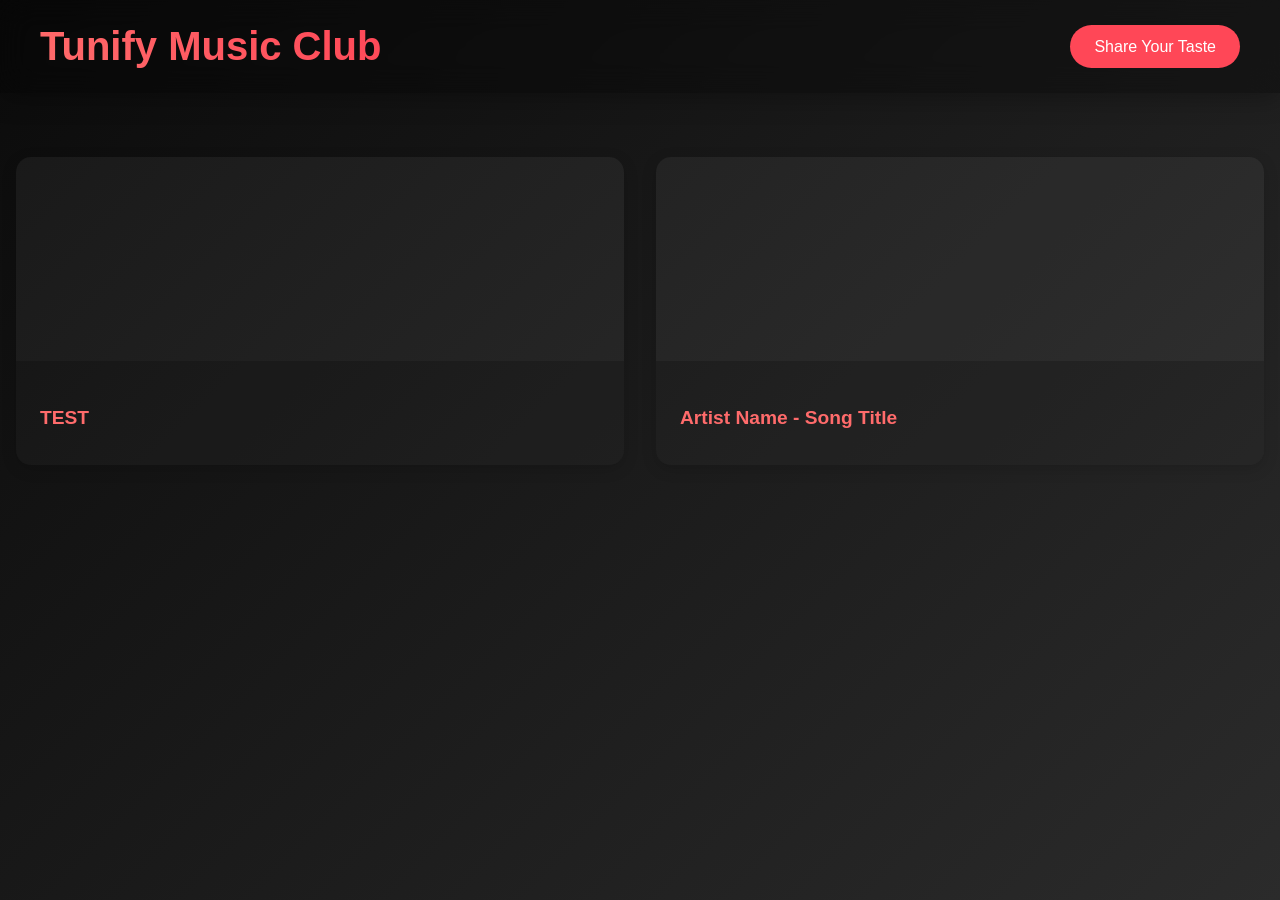
==== index.html @ 1dee3f4d "Add files via upload" ====
<!DOCTYPE html>
<html lang="en">
<head>
    <meta charset="UTF-8">
    <meta name="viewport" content="width=device-width, initial-scale=1.0">
    <title>Tunify LPM Club</title>
    <style>
        /* Body Styles */
        body {
            margin: 0;
            padding: 0;
            font-family: 'Segoe UI', sans-serif;
            background: linear-gradient(135deg, #0b0b0b, #2b2b2b);
            color: #fff;
            min-height: 100vh;
            display: flex;
            flex-direction: column;
        }

        /* Header */
        .header {
            background: rgba(0, 0, 0, 0.3);
            padding: 1.5rem;
            backdrop-filter: blur(15px);
            position: sticky;
            top: 0;
            z-index: 100;
            box-shadow: 0 4px 25px rgba(0, 0, 0, 0.3);
        }

        .nav {
            max-width: 1200px;
            margin: 0 auto;
            display: flex;
            justify-content: space-between;
            align-items: center;
        }

        .logo {
            font-size: 2.5rem;
            font-weight: 700;
            background: linear-gradient(45deg, #ff6b6b, #ff4757);
            -webkit-background-clip: text;
            -webkit-text-fill-color: transparent;
            text-decoration: none;
        }

        .cta-button {
            background: #ff4757;
            color: white;
            padding: 0.8rem 1.5rem;
            border-radius: 30px;
            font-size: 1rem;
            font-weight: 500;
            text-decoration: none;
            transition: background-color 0.3s ease;
        }

        .cta-button:hover {
            background: #ff6b6b;
        }

        /* Video Grid Layout */
        .video-grid {
            max-width: 1300px;
            margin: 3rem auto;
            padding: 1rem;
            display: grid;
            grid-template-columns: repeat(auto-fit, minmax(300px, 1fr));
            gap: 2rem;
        }

        /* Video Card */
        .video-card {
            background: rgba(255,255,255,0.05);
            border-radius: 15px;
            overflow: hidden;
            transition: transform 0.3s ease, box-shadow 0.3s ease;
            box-shadow: 0 4px 15px rgba(0,0,0,0.15);
        }

        .video-card:hover {
            transform: translateY(-8px);
            box-shadow: 0 10px 35px rgba(0,0,0,0.25);
        }

        .video-iframe {
            width: 100%;
            height: 200px;
            border: none;
            border-radius: 10px 10px 0 0;
        }

        .video-info {
            padding: 1.5rem;
            background: rgba(0, 0, 0, 0.2);
            border-radius: 0 0 15px 15px;
        }

        .video-title {
            font-size: 1.2rem;
            font-weight: 600;
            color: #ff6b6b;
            margin-bottom: 0.5rem;
            line-height: 1.5;
        }

        /* Add Content Section */
        .add-content {
            max-width: 1200px;
            margin: 4rem auto;
            padding: 3rem;
            background: rgba(255,255,255,0.05);
            border-radius: 15px;
            text-align: center;
            box-shadow: 0 4px 25px rgba(0,0,0,0.2);
        }

        .add-content h2 {
            font-size: 2rem;
            font-weight: 700;
            color: #ff4757;
            margin-bottom: 1rem;
        }

        .add-content p {
            font-size: 1rem;
            line-height: 1.7;
            color: #ddd;
        }

        /* Responsive Design */
        @media (max-width: 768px) {
            .video-grid {
                grid-template-columns: 1fr;
            }

            .cta-button {
                padding: 0.6rem 1.2rem;
            }
        }

        /* Global Styling for Links */
        a {
            color: inherit;
            text-decoration: none;
        }
    </style>
</head>
<body>
    <header class="header">
        <nav class="nav">
            <a href="#" class="logo">Tunify Music Club</a>
            <a href="register.html" class="cta-button">Share Your Taste</a>
        </nav>
    </header>

    <main>
        <div class="video-grid">
            <!-- Manually Add Tunisian Music Video IDs -->
            <div class="video-card">
                <iframe class="video-iframe" 
                        src="https://www.youtube.com/embed/PLFxECIB5e-OvoXTKUpQIWjfqOQobQuIgJ" 
                        allowfullscreen>
                </iframe>
                <div class="video-info">
                    <h3 class="video-title">TEST</h3>
                </div>
            </div>

            <div class="video-card">
                <iframe class="video-iframe" 
                        src="https://www.youtube.com/embed/VIDEO_ID_2" 
                        allowfullscreen>
                </iframe>
                <div class="video-info">
                    <h3 class="video-title">Artist Name - Song Title</h3>
                </div>
            </div>
        </div>

        
    </main>
</body>
</html>
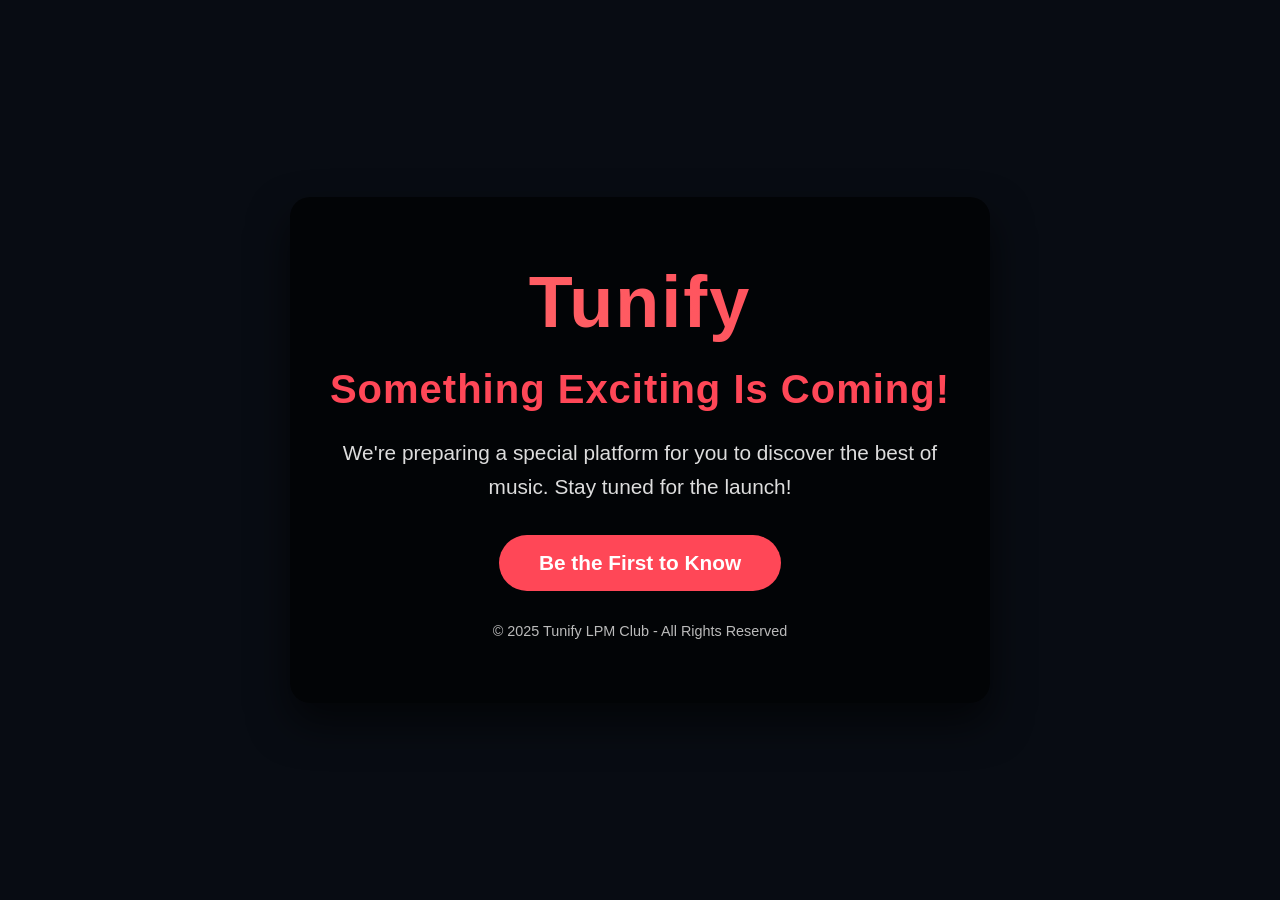
==== commit 911e1bcf: "Update index.html" ====
--- a/index.html
+++ b/index.html
@@ -5,181 +5,173 @@
     <meta name="viewport" content="width=device-width, initial-scale=1.0">
     <title>Tunify LPM Club</title>
     <style>
-        /* Body Styles */
-        body {
+        /* Global Reset */
+        * {
             margin: 0;
             padding: 0;
-            font-family: 'Segoe UI', sans-serif;
-            background: linear-gradient(135deg, #0b0b0b, #2b2b2b);
-            color: #fff;
-            min-height: 100vh;
-            display: flex;
-            flex-direction: column;
+            box-sizing: border-box;
         }
 
-        /* Header */
-        .header {
-            background: rgba(0, 0, 0, 0.3);
-            padding: 1.5rem;
-            backdrop-filter: blur(15px);
-            position: sticky;
-            top: 0;
-            z-index: 100;
-            box-shadow: 0 4px 25px rgba(0, 0, 0, 0.3);
+        /* Body */
+        body {
+            font-family: 'Montserrat', sans-serif;
+            background-color: #141e30;
+            color: #fff;
+            display: flex;
+            justify-content: center;
+            align-items: center;
+            height: 100vh;
+            overflow: hidden;
+            background-image: url('https://www.example.com/hero-image.jpg'); /* Replace with your own image */
+            background-size: cover;
+            background-position: center;
+            position: relative;
         }
 
-        .nav {
-            max-width: 1200px;
-            margin: 0 auto;
-            display: flex;
-            justify-content: space-between;
-            align-items: center;
+        /* Overlay for text clarity */
+        .overlay {
+            position: absolute;
+            top: 0;
+            left: 0;
+            width: 100%;
+            height: 100%;
+            background: rgba(0, 0, 0, 0.6);
         }
 
+        /* Main Container */
+        .coming-soon-container {
+            position: relative;
+            text-align: center;
+            max-width: 700px;
+            padding: 4rem 2rem;
+            background: rgba(0, 0, 0, 0.7);
+            border-radius: 20px;
+            box-shadow: 0 20px 40px rgba(0, 0, 0, 0.6);
+            z-index: 1;
+            transform: translateY(30px);
+            animation: fadeInUp 1s ease-out forwards;
+        }
+
+        /* Logo */
         .logo {
-            font-size: 2.5rem;
-            font-weight: 700;
+            font-size: 4.5rem;
+            font-weight: 800;
             background: linear-gradient(45deg, #ff6b6b, #ff4757);
             -webkit-background-clip: text;
             -webkit-text-fill-color: transparent;
-            text-decoration: none;
+            letter-spacing: 2px;
+            animation: fadeIn 1s ease-out 0.2s forwards;
         }
 
+        /* Heading */
+        .heading {
+            font-size: 2.5rem;
+            font-weight: 600;
+            margin-top: 1.5rem;
+            letter-spacing: 1px;
+            color: #ff4757;
+            opacity: 0;
+            animation: fadeIn 1s ease-out 0.4s forwards;
+        }
+
+        /* Description */
+        .description {
+            font-size: 1.3rem;
+            color: #ddd;
+            line-height: 1.6;
+            margin-top: 1.5rem;
+            opacity: 0;
+            animation: fadeIn 1s ease-out 0.6s forwards;
+        }
+
+        /* Call to Action Button */
         .cta-button {
             background: #ff4757;
             color: white;
-            padding: 0.8rem 1.5rem;
-            border-radius: 30px;
-            font-size: 1rem;
-            font-weight: 500;
+            padding: 1rem 2.5rem;
+            border-radius: 50px;
+            font-size: 1.3rem;
+            font-weight: 700;
             text-decoration: none;
-            transition: background-color 0.3s ease;
+            transition: all 0.3s ease;
+            margin-top: 2rem;
+            display: inline-block;
+            opacity: 0;
+            animation: fadeIn 1s ease-out 0.8s forwards;
         }
 
         .cta-button:hover {
             background: #ff6b6b;
+            transform: scale(1.05);
         }
 
-        /* Video Grid Layout */
-        .video-grid {
-            max-width: 1300px;
-            margin: 3rem auto;
-            padding: 1rem;
-            display: grid;
-            grid-template-columns: repeat(auto-fit, minmax(300px, 1fr));
-            gap: 2rem;
+        .cta-button:active {
+            transform: scale(1);
         }
 
-        /* Video Card */
-        .video-card {
-            background: rgba(255,255,255,0.05);
-            border-radius: 15px;
-            overflow: hidden;
-            transition: transform 0.3s ease, box-shadow 0.3s ease;
-            box-shadow: 0 4px 15px rgba(0,0,0,0.15);
+        /* Footer */
+        .footer {
+            font-size: 0.9rem;
+            color: #bbb;
+            margin-top: 2rem;
+            opacity: 0;
+            animation: fadeIn 1s ease-out 1s forwards;
         }
 
-        .video-card:hover {
-            transform: translateY(-8px);
-            box-shadow: 0 10px 35px rgba(0,0,0,0.25);
+        /* Keyframe Animations */
+        @keyframes fadeIn {
+            from {
+                opacity: 0;
+            }
+            to {
+                opacity: 1;
+            }
         }
 
-        .video-iframe {
-            width: 100%;
-            height: 200px;
-            border: none;
-            border-radius: 10px 10px 0 0;
-        }
-
-        .video-info {
-            padding: 1.5rem;
-            background: rgba(0, 0, 0, 0.2);
-            border-radius: 0 0 15px 15px;
-        }
-
-        .video-title {
-            font-size: 1.2rem;
-            font-weight: 600;
-            color: #ff6b6b;
-            margin-bottom: 0.5rem;
-            line-height: 1.5;
-        }
-
-        /* Add Content Section */
-        .add-content {
-            max-width: 1200px;
-            margin: 4rem auto;
-            padding: 3rem;
-            background: rgba(255,255,255,0.05);
-            border-radius: 15px;
-            text-align: center;
-            box-shadow: 0 4px 25px rgba(0,0,0,0.2);
-        }
-
-        .add-content h2 {
-            font-size: 2rem;
-            font-weight: 700;
-            color: #ff4757;
-            margin-bottom: 1rem;
-        }
-
-        .add-content p {
-            font-size: 1rem;
-            line-height: 1.7;
-            color: #ddd;
+        @keyframes fadeInUp {
+            from {
+                transform: translateY(30px);
+                opacity: 0;
+            }
+            to {
+                transform: translateY(0);
+                opacity: 1;
+            }
         }
 
         /* Responsive Design */
         @media (max-width: 768px) {
-            .video-grid {
-                grid-template-columns: 1fr;
+            .coming-soon-container {
+                padding: 3rem 1.5rem;
+            }
+
+            .logo {
+                font-size: 3rem;
+            }
+
+            .heading {
+                font-size: 2rem;
             }
 
             .cta-button {
-                padding: 0.6rem 1.2rem;
+                padding: 0.8rem 2rem;
             }
-        }
-
-        /* Global Styling for Links */
-        a {
-            color: inherit;
-            text-decoration: none;
         }
     </style>
 </head>
 <body>
-    <header class="header">
-        <nav class="nav">
-            <a href="#" class="logo">Tunify Music Club</a>
-            <a href="register.html" class="cta-button">Share Your Taste</a>
-        </nav>
-    </header>
 
-    <main>
-        <div class="video-grid">
-            <!-- Manually Add Tunisian Music Video IDs -->
-            <div class="video-card">
-                <iframe class="video-iframe" 
-                        src="https://www.youtube.com/embed/PLFxECIB5e-OvoXTKUpQIWjfqOQobQuIgJ" 
-                        allowfullscreen>
-                </iframe>
-                <div class="video-info">
-                    <h3 class="video-title">TEST</h3>
-                </div>
-            </div>
+    <div class="overlay"></div>
+    <div class="coming-soon-container">
+        <h1 class="logo">Tunify</h1>
+        <h2 class="heading">Something Exciting Is Coming!</h2>
+        <p class="description">
+            We're preparing a special platform for you to discover the best of music.
+            Stay tuned for the launch!
+        </p>
+        <a href="register.html" class="cta-button">Be the First to Know</a>
+        <p class="footer">© 2025 Tunify LPM Club - All Rights Reserved</p>
+    </div>
 
-            <div class="video-card">
-                <iframe class="video-iframe" 
-                        src="https://www.youtube.com/embed/VIDEO_ID_2" 
-                        allowfullscreen>
-                </iframe>
-                <div class="video-info">
-                    <h3 class="video-title">Artist Name - Song Title</h3>
-                </div>
-            </div>
-        </div>
-
-        
-    </main>
 </body>
 </html>
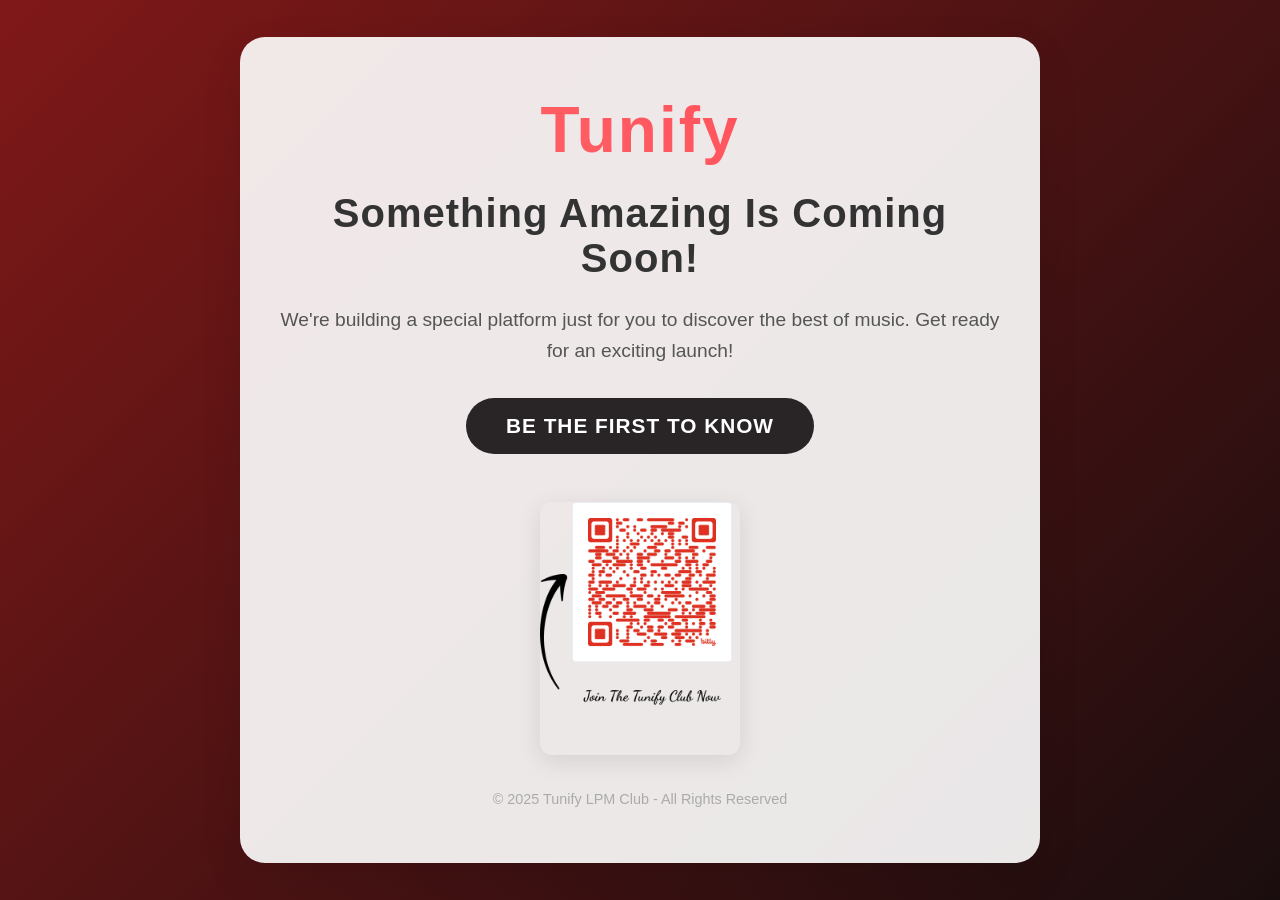
==== commit ab8e4111: "Update index.html" ====
--- a/index.html
+++ b/index.html
@@ -4,6 +4,7 @@
     <meta charset="UTF-8">
     <meta name="viewport" content="width=device-width, initial-scale=1.0">
     <title>Tunify LPM Club</title>
+    <link rel="shortcut icon" href="assets/icon.jpg" type="image/x-icon">
     <style>
         /* Global Reset */
         * {
@@ -12,92 +13,101 @@
             box-sizing: border-box;
         }
 
+        /* Scrollbar */
+        ::-webkit-scrollbar {
+            width: 0.5em;
+        }
+        ::-webkit-scrollbar-track {
+            background: #f1f1f1;
+        }
+        ::-webkit-scrollbar-thumb {
+            background: #888;
+            border-radius: 10px;
+        }
+        ::-webkit-scrollbar-thumb:hover {
+            background: #555;
+        }
+
         /* Body */
         body {
-            font-family: 'Montserrat', sans-serif;
-            background-color: #141e30;
-            color: #fff;
+            font-family: 'Poppins', sans-serif;
+            background-color: #fff;
+            color: #333;
             display: flex;
             justify-content: center;
             align-items: center;
             height: 100vh;
+            text-align: center;
+            position: relative;
             overflow: hidden;
-            background-image: url('https://www.example.com/hero-image.jpg'); /* Replace with your own image */
+            padding: 0 20px;
+            background-image: linear-gradient(135deg, #801818, #1a0d0e);
             background-size: cover;
             background-position: center;
-            position: relative;
-        }
-
-        /* Overlay for text clarity */
-        .overlay {
-            position: absolute;
-            top: 0;
-            left: 0;
-            width: 100%;
-            height: 100%;
-            background: rgba(0, 0, 0, 0.6);
         }
 
         /* Main Container */
-        .coming-soon-container {
+        .main-container {
             position: relative;
+            max-width: 800px;
+            width: 100%;
+            padding: 3.5rem 2rem;
+            background-color: rgba(255, 255, 255, 0.9);
+            border-radius: 25px;
+            box-shadow: 0 15px 40px rgba(0, 0, 0, 0.1);
             text-align: center;
-            max-width: 700px;
-            padding: 4rem 2rem;
-            background: rgba(0, 0, 0, 0.7);
-            border-radius: 20px;
-            box-shadow: 0 20px 40px rgba(0, 0, 0, 0.6);
             z-index: 1;
-            transform: translateY(30px);
-            animation: fadeInUp 1s ease-out forwards;
+            animation: fadeIn 1s ease-out forwards;
         }
 
         /* Logo */
         .logo {
-            font-size: 4.5rem;
+            font-size: 4rem;
             font-weight: 800;
+            color: #ff4757;
             background: linear-gradient(45deg, #ff6b6b, #ff4757);
             -webkit-background-clip: text;
             -webkit-text-fill-color: transparent;
             letter-spacing: 2px;
-            animation: fadeIn 1s ease-out 0.2s forwards;
+            margin-bottom: 1.5rem;
         }
 
         /* Heading */
         .heading {
             font-size: 2.5rem;
+            color: #333;
             font-weight: 600;
-            margin-top: 1.5rem;
+            margin-bottom: 1.5rem;
             letter-spacing: 1px;
-            color: #ff4757;
             opacity: 0;
-            animation: fadeIn 1s ease-out 0.4s forwards;
+            animation: fadeIn 1s ease-out 0.3s forwards;
         }
 
         /* Description */
         .description {
-            font-size: 1.3rem;
-            color: #ddd;
+            font-size: 1.2rem;
+            color: #555;
             line-height: 1.6;
-            margin-top: 1.5rem;
+            margin-bottom: 2rem;
             opacity: 0;
-            animation: fadeIn 1s ease-out 0.6s forwards;
+            animation: fadeIn 1s ease-out 0.5s forwards;
         }
 
         /* Call to Action Button */
         .cta-button {
-            background: #ff4757;
+            display: inline-block;
+            background: #292425;
             color: white;
             padding: 1rem 2.5rem;
-            border-radius: 50px;
             font-size: 1.3rem;
-            font-weight: 700;
+            font-weight: 600;
+            border-radius: 40px;
             text-decoration: none;
+            text-transform: uppercase;
+            letter-spacing: 1px;
             transition: all 0.3s ease;
-            margin-top: 2rem;
-            display: inline-block;
             opacity: 0;
-            animation: fadeIn 1s ease-out 0.8s forwards;
+            animation: fadeIn 1s ease-out 0.7s forwards;
         }
 
         .cta-button:hover {
@@ -109,13 +119,26 @@
             transform: scale(1);
         }
 
+        /* QR Code */
+        .qr-code {
+            margin-top: 3rem;
+            opacity: 0;
+            animation: fadeIn 1s ease-out 1s forwards;
+        }
+
+        .qr-code img {
+            max-width: 200px;
+            border-radius: 12px;
+            box-shadow: 0 6px 25px rgba(0, 0, 0, 0.1);
+        }
+
         /* Footer */
         .footer {
             font-size: 0.9rem;
-            color: #bbb;
+            color: #aaa;
             margin-top: 2rem;
             opacity: 0;
-            animation: fadeIn 1s ease-out 1s forwards;
+            animation: fadeIn 1s ease-out 1.3s forwards;
         }
 
         /* Keyframe Animations */
@@ -128,25 +151,14 @@
             }
         }
 
-        @keyframes fadeInUp {
-            from {
-                transform: translateY(30px);
-                opacity: 0;
-            }
-            to {
-                transform: translateY(0);
-                opacity: 1;
-            }
-        }
-
         /* Responsive Design */
         @media (max-width: 768px) {
-            .coming-soon-container {
+            .main-container {
                 padding: 3rem 1.5rem;
             }
 
             .logo {
-                font-size: 3rem;
+                font-size: 3.2rem;
             }
 
             .heading {
@@ -154,22 +166,31 @@
             }
 
             .cta-button {
-                padding: 0.8rem 2rem;
+                padding: 0.8rem 2.3rem;
+                font-size: 1.1rem;
+            }
+
+            .qr-code img {
+                max-width: 180px;
             }
         }
     </style>
 </head>
 <body>
 
-    <div class="overlay"></div>
-    <div class="coming-soon-container">
+    <div class="main-container">
         <h1 class="logo">Tunify</h1>
-        <h2 class="heading">Something Exciting Is Coming!</h2>
+        <h2 class="heading">Something Amazing Is Coming Soon!</h2>
         <p class="description">
-            We're preparing a special platform for you to discover the best of music.
-            Stay tuned for the launch!
+            We're building a special platform just for you to discover the best of music. Get ready for an exciting launch!
         </p>
         <a href="register.html" class="cta-button">Be the First to Know</a>
+
+        <!-- QR Code -->
+        <div class="qr-code">
+            <img src="assets/bit.ly_tunify_lpm_club.png" alt="Scan this QR code" />
+        </div>
+
         <p class="footer">© 2025 Tunify LPM Club - All Rights Reserved</p>
     </div>
 
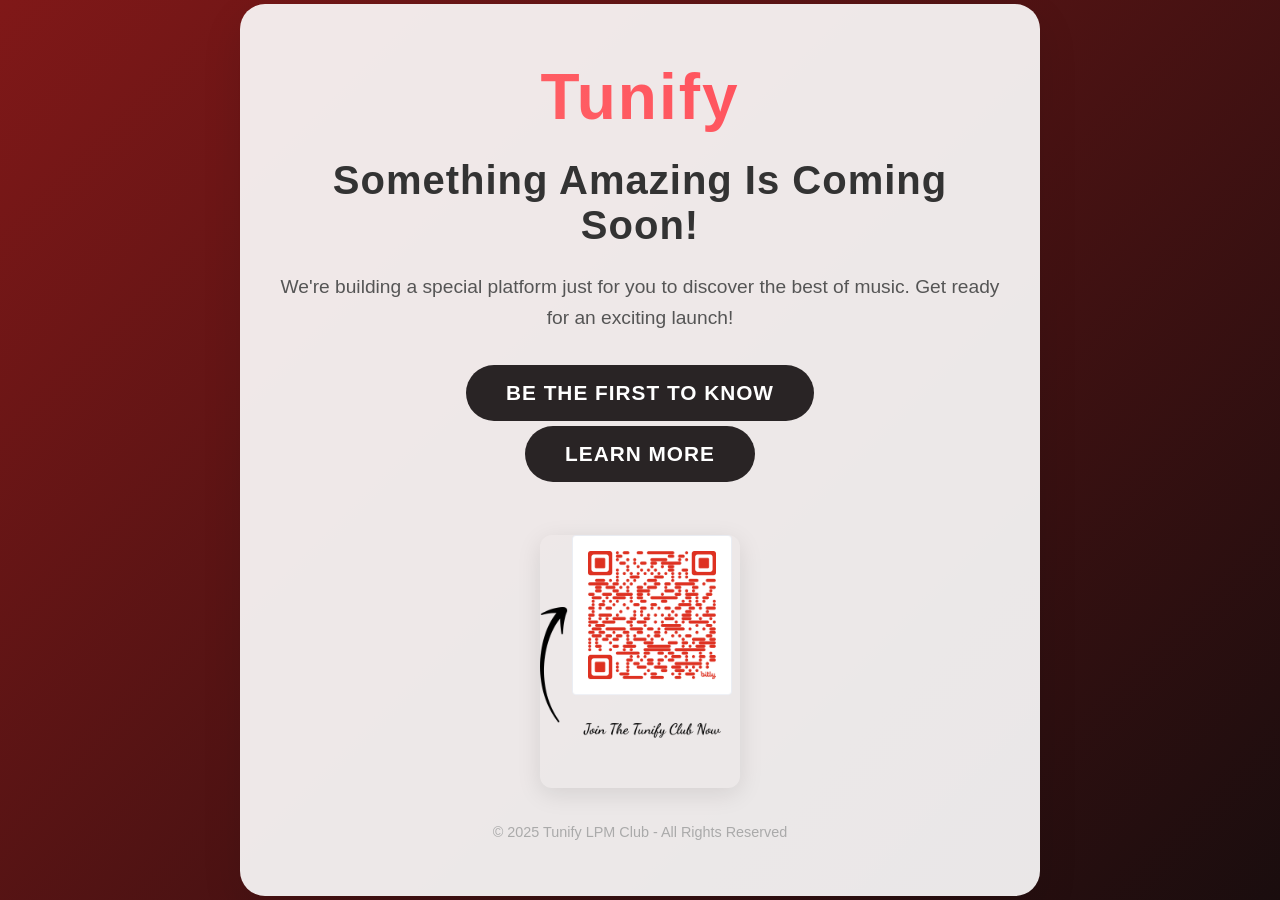
==== commit 47a6553b: "Add files via upload" ====
--- a/index.html
+++ b/index.html
@@ -185,6 +185,11 @@
             We're building a special platform just for you to discover the best of music. Get ready for an exciting launch!
         </p>
         <a href="register.html" class="cta-button">Be the First to Know</a>
+        <div> 
+            <a href="about.html" class="cta-button" style="margin: 5px;">Learn More</a>
+        </div>
+        <!-- Add this in the coming-soon section -->
+
 
         <!-- QR Code -->
         <div class="qr-code">
@@ -195,4 +200,4 @@
     </div>
 
 </body>
-</html>
+</html>
